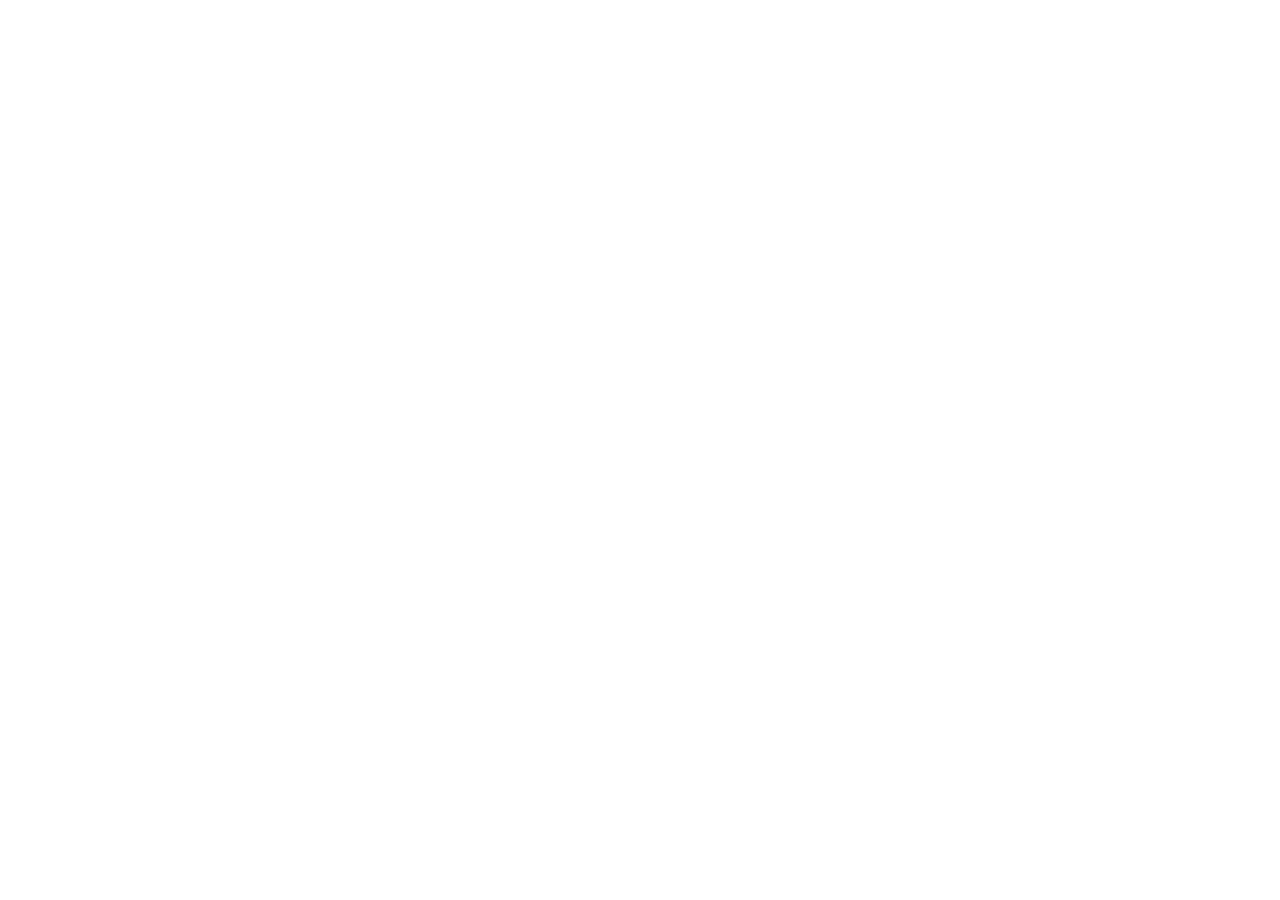
==== index.html @ 9f5d02b0 "Initial commit" ====
<!DOCTYPE html>
<html lang="en">
  <head>
    <meta charset="UTF-8" />
    <meta name="viewport" content="width=device-width, initial-scale=1, viewport-fit=cover" />
    <meta http-equiv="Cache-Control" content="no-cache, no-store, must-revalidate" />
    <meta http-equiv="Pragma" content="no-cache" />
    <meta http-equiv="Expires" content="0" />
    <title>Contacts — Prototype hub, mobile &amp; desktop</title>
    <script type="module" crossorigin src="/pages/kdevoe/contacts-prototype/assets/index-B9bA8JQr.js"></script>
    <link rel="stylesheet" crossorigin href="/pages/kdevoe/contacts-prototype/assets/index-CXhL0dSL.css">
  </head>
  <body>
    <div id="root"></div>
  </body>
</html>
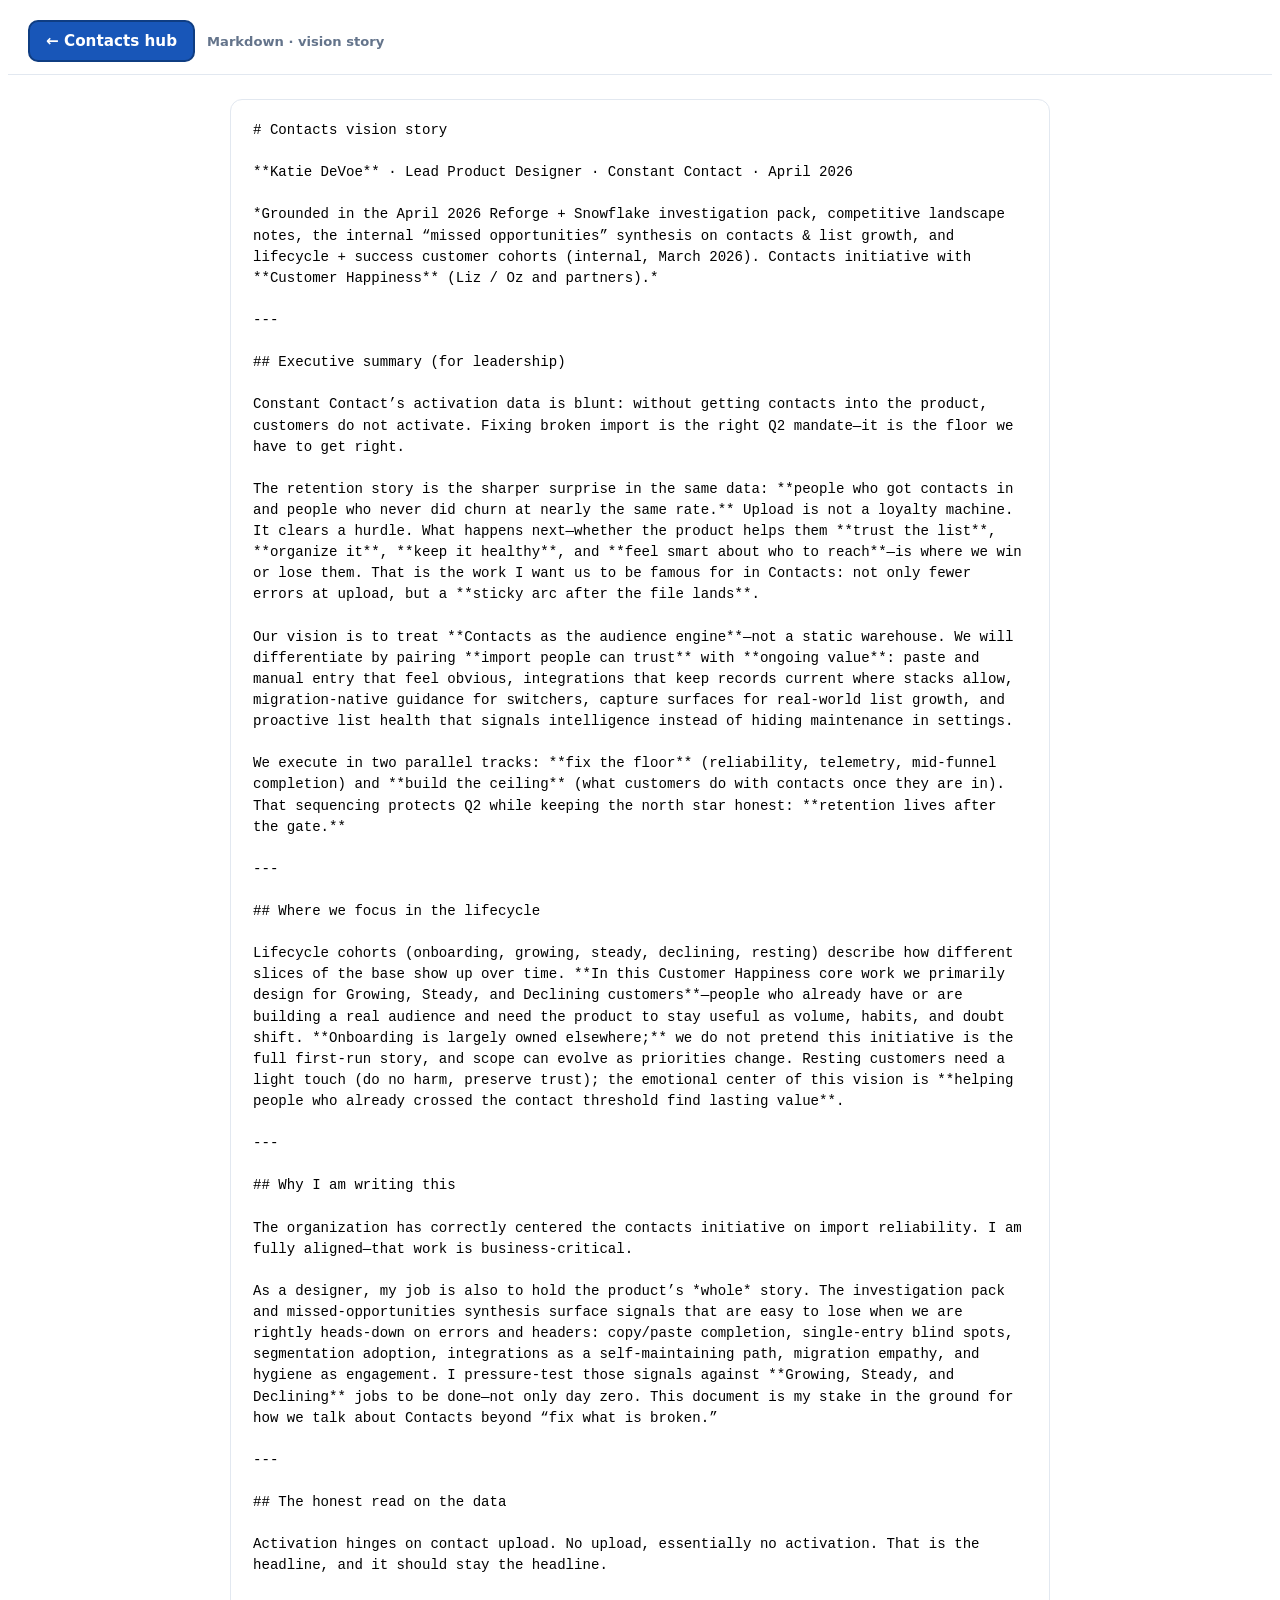
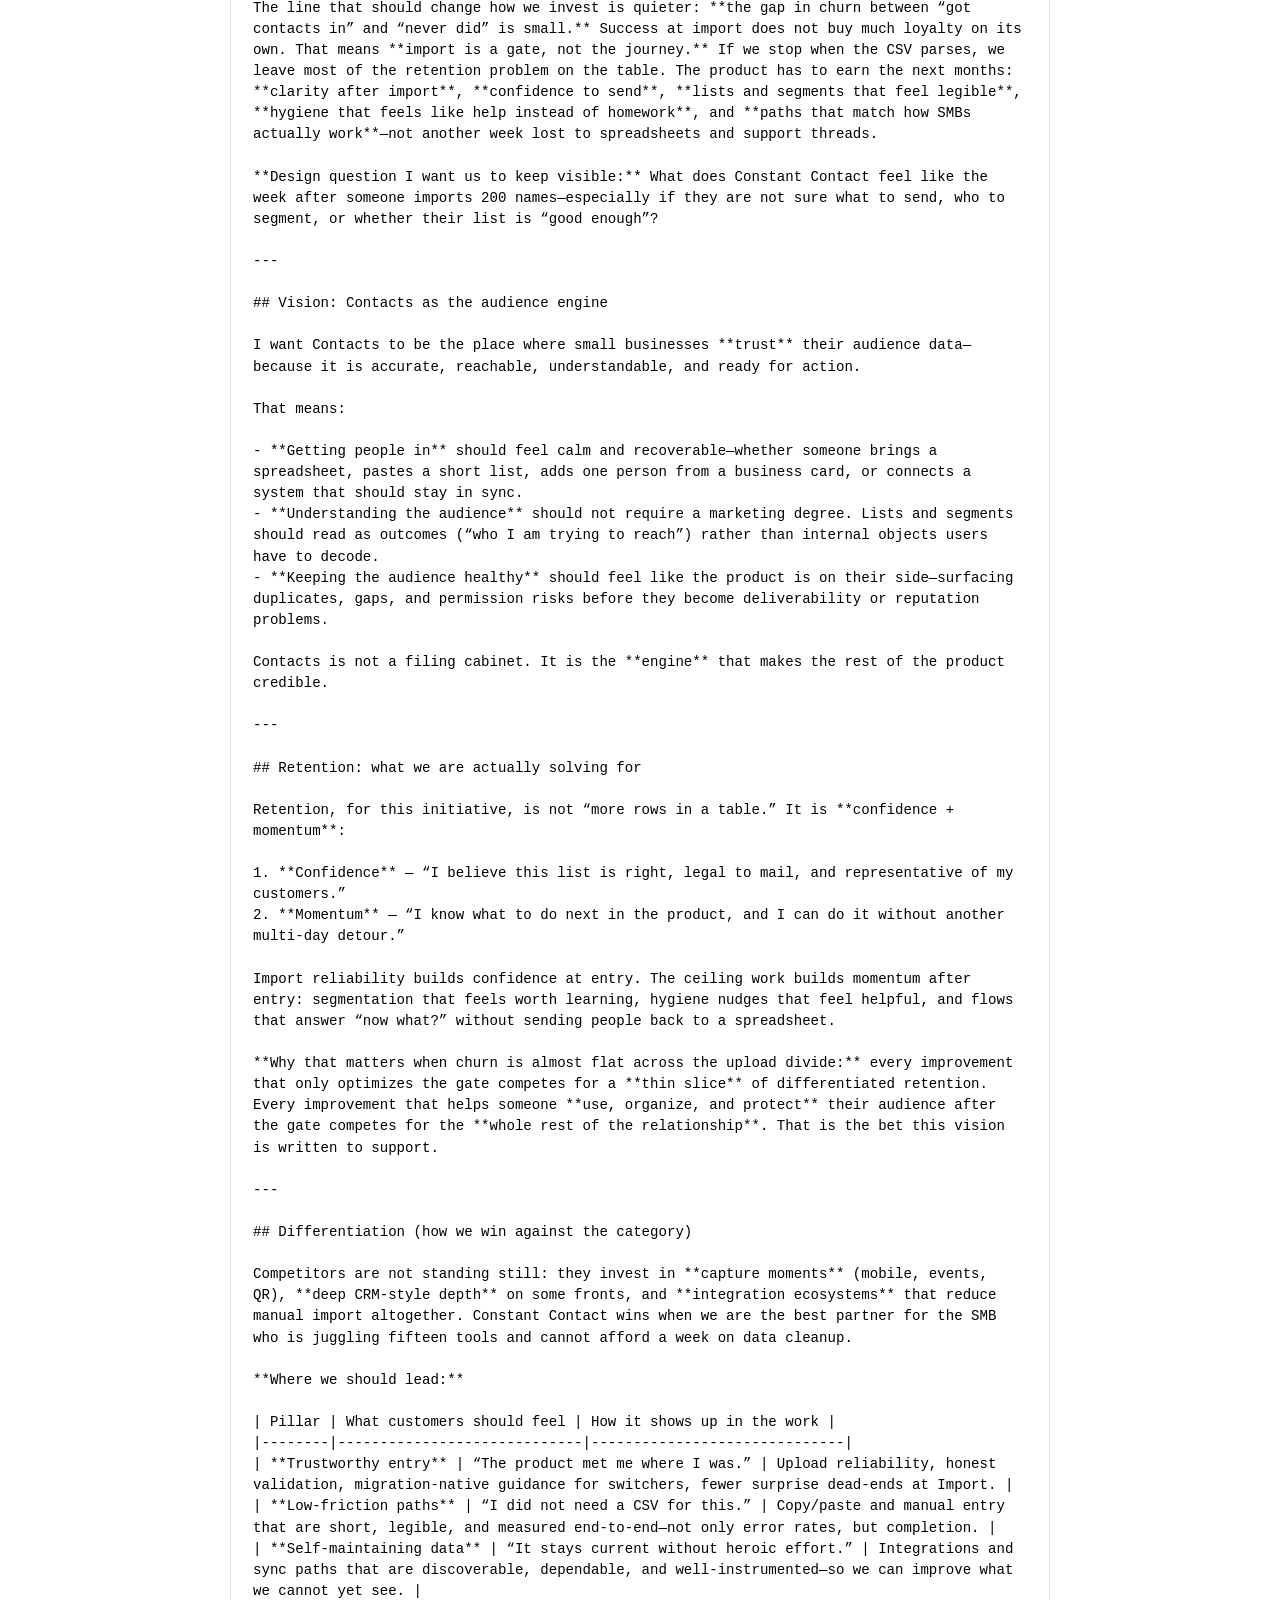
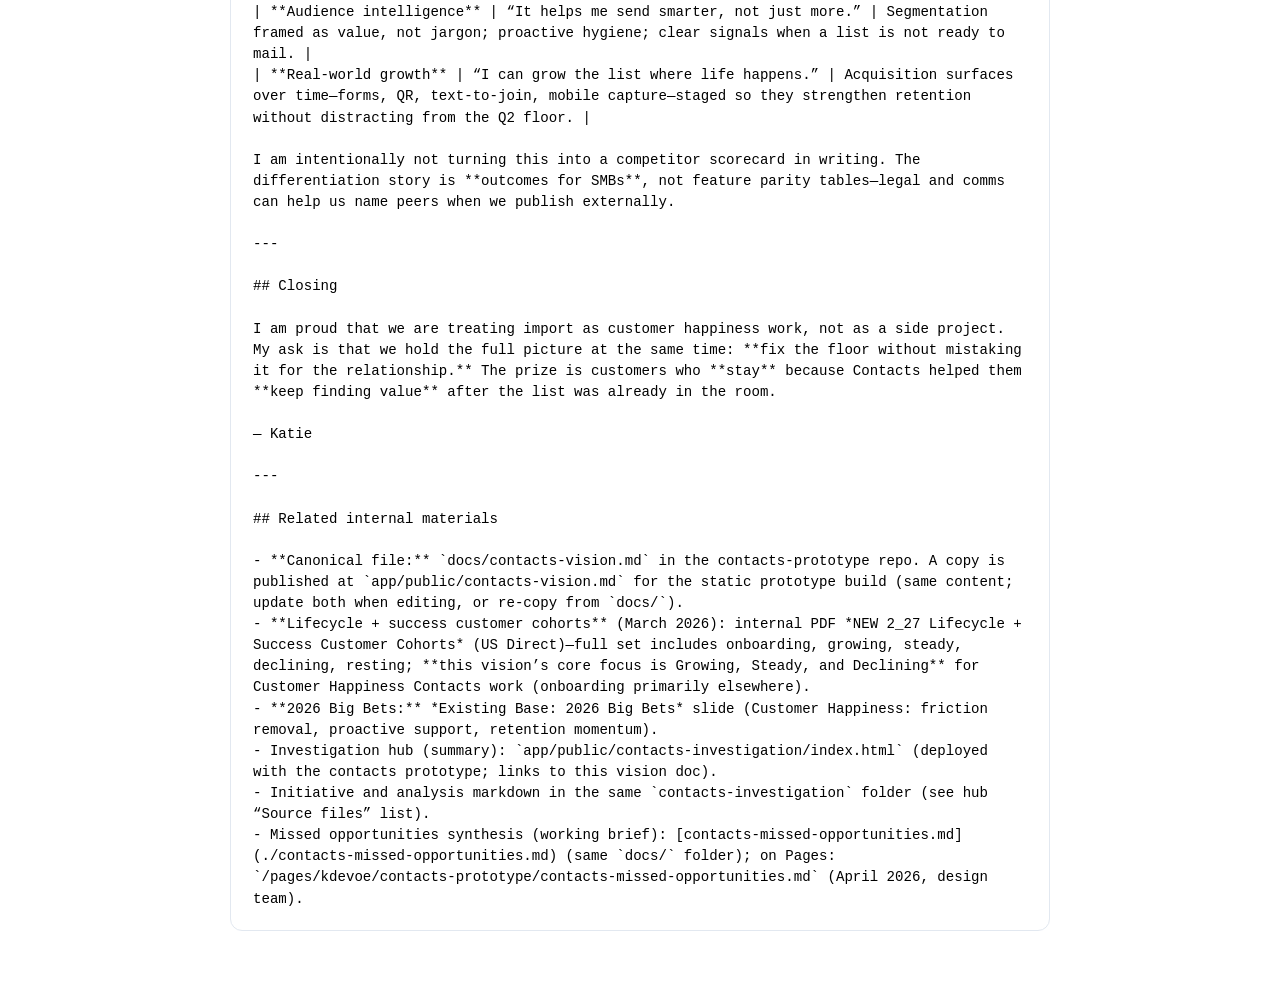
==== commit b75d7002: "Update index.html" ====
--- a/index.html
+++ b/index.html
@@ -1,16 +1,11 @@
 <!DOCTYPE html>
-<html lang="en">
+<html>
   <head>
-    <meta charset="UTF-8" />
-    <meta name="viewport" content="width=device-width, initial-scale=1, viewport-fit=cover" />
-    <meta http-equiv="Cache-Control" content="no-cache, no-store, must-revalidate" />
-    <meta http-equiv="Pragma" content="no-cache" />
-    <meta http-equiv="Expires" content="0" />
-    <title>Contacts — Prototype hub, mobile &amp; desktop</title>
-    <script type="module" crossorigin src="/pages/kdevoe/contacts-prototype/assets/index-B9bA8JQr.js"></script>
-    <link rel="stylesheet" crossorigin href="/pages/kdevoe/contacts-prototype/assets/index-CXhL0dSL.css">
+    <meta charset="UTF-8">
+    <title>Contacts Prototype</title>
+    <meta http-equiv="refresh" content="0; url=contacts-vision-viewer.html">
   </head>
   <body>
-    <div id="root"></div>
+    Redirecting to prototype...
   </body>
 </html>
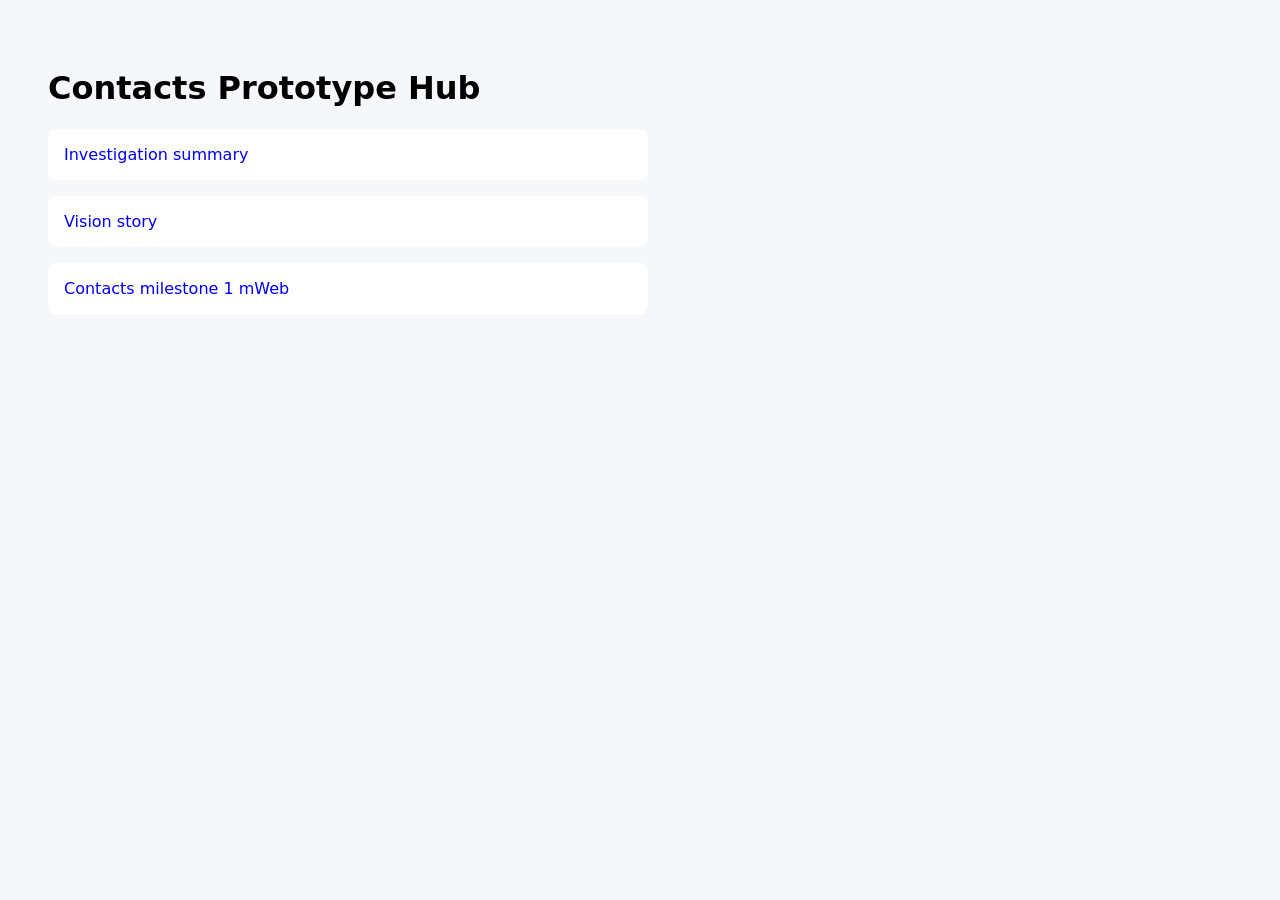
==== commit b1cf29b1: "Update index.html" ====
--- a/index.html
+++ b/index.html
@@ -1,11 +1,31 @@
 <!DOCTYPE html>
 <html>
-  <head>
-    <meta charset="UTF-8">
-    <title>Contacts Prototype</title>
-    <meta http-equiv="refresh" content="0; url=contacts-vision-viewer.html">
-  </head>
-  <body>
-    Redirecting to prototype...
-  </body>
+<head>
+  <title>Contacts Prototype Hub</title>
+  <meta name="viewport" content="width=device-width, initial-scale=1" />
+</head>
+<body style="font-family: system-ui; padding: 40px; background:#f5f7fa;">
+
+  <h1>Contacts Prototype Hub</h1>
+
+  <div style="display:grid; gap:16px; max-width:600px;">
+
+    <a href="/contacts-prototype-gh-pages/contacts-investigation/" 
+       style="padding:16px; background:white; border-radius:8px; text-decoration:none;">
+      Investigation summary
+    </a>
+
+    <a href="/contacts-prototype-gh-pages/contacts-vision-viewer.html" 
+       style="padding:16px; background:white; border-radius:8px; text-decoration:none;">
+      Vision story
+    </a>
+
+    <a href="/contacts-prototype-gh-pages/prototype-m1-mobile.html" 
+       style="padding:16px; background:white; border-radius:8px; text-decoration:none;">
+      Contacts milestone 1 mWeb
+    </a>
+
+  </div>
+
+</body>
 </html>
